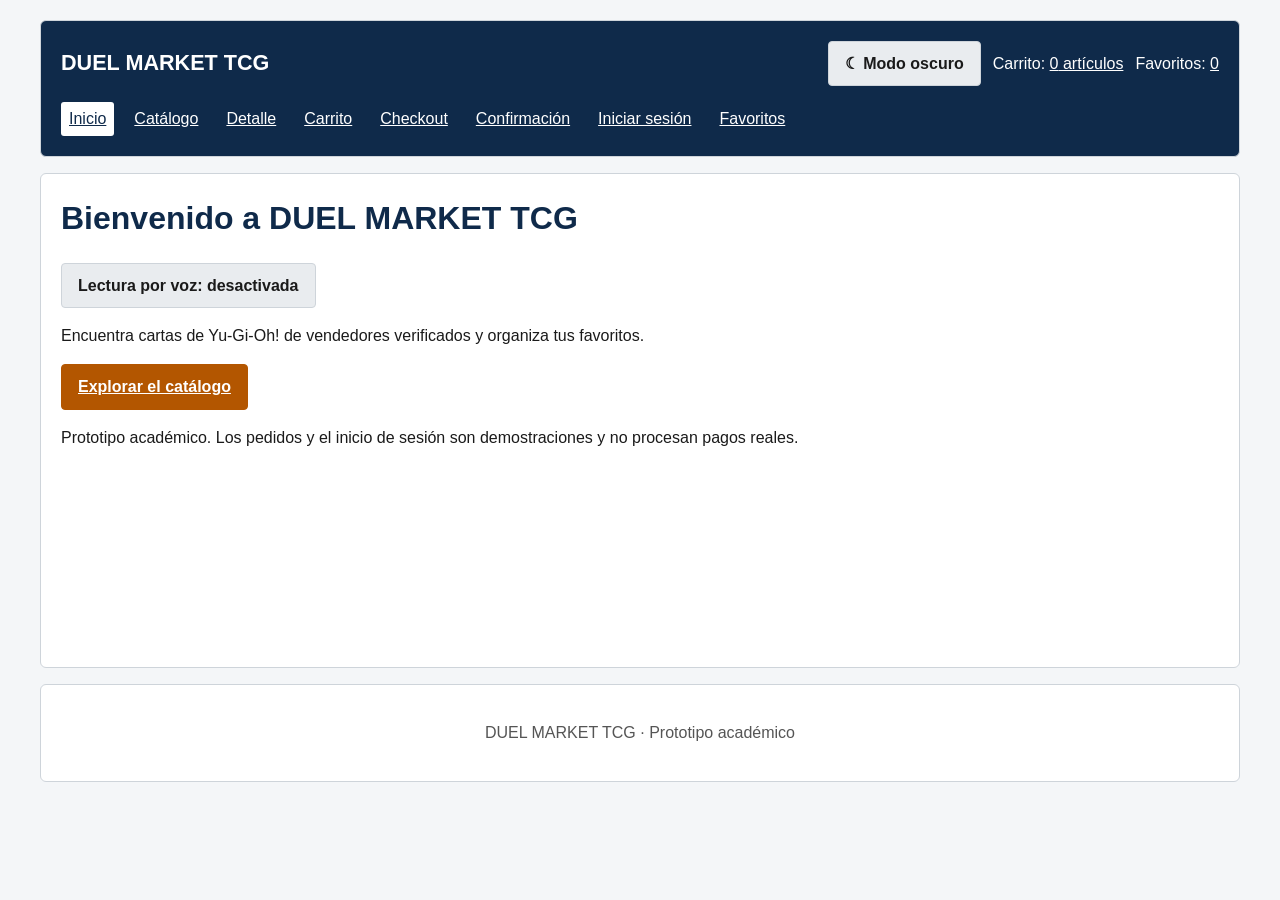
==== index.html @ 69a21726 "Create accessible multi-page DUEL MARKET site Co-authored-by: Copilot <223556219+Copilot@users.norep" ====
<!DOCTYPE html>
<html lang="es">
<head>
  <meta charset="UTF-8">
  <meta name="viewport" content="width=device-width, initial-scale=1">
  <title>DUEL MARKET TCG | Inicio</title>
  <link rel="stylesheet" href="styles.css">
  <script src="db.js" defer></script>
  <script src="app.js" defer></script>
</head>
<body>
  <header>
    <div class="header-bar">
      <a class="brand-title" href="index.html">DUEL MARKET TCG</a>
      <div class="header-actions">
        <button id="theme-btn" class="button-secondary" type="button" aria-pressed="false">☾ Modo oscuro</button>
        <span>Carrito: <a href="carrito.html"><span id="cart-count">0</span> artículos</a></span>
        <span>Favoritos: <a href="favoritos.html"><span id="favorite-count">0</span></a></span>
      </div>
    </div>
    <nav class="site-nav" aria-label="Navegación principal">
      <a href="index.html" aria-current="page">Inicio</a><a href="catalogo.html">Catálogo</a><a href="detalle.html">Detalle</a><a href="carrito.html">Carrito</a><a href="checkout.html">Checkout</a><a href="confirmacion.html">Confirmación</a><a href="login.html">Iniciar sesión</a><a href="favoritos.html">Favoritos</a>
    </nav>
  </header>
  <main>
    <h1>Bienvenido a DUEL MARKET TCG</h1>
    <button id="voice-btn" class="button-secondary" type="button" aria-pressed="false">Lectura por voz: desactivada</button><span id="voice-status" class="visually-hidden" role="status" aria-live="polite"></span>
    <p>Encuentra cartas de Yu-Gi-Oh! de vendedores verificados y organiza tus favoritos.</p>
    <p><a class="button button-primary" href="catalogo.html">Explorar el catálogo</a></p>
    <p>Prototipo académico. Los pedidos y el inicio de sesión son demostraciones y no procesan pagos reales.</p>
  </main>
  <footer><p>DUEL MARKET TCG · Prototipo académico</p></footer>
</body>
</html>
---- styles.css ----
:root {
  color-scheme: light;
  --bg: #f4f6f8;
  --card-bg: #fff;
  --gray-light: #e9ecef;
  --gray-border: #ced4da;
  --nav-blue: #0f2a4a;
  --text-main: #1a1a1a;
  --text-muted: #555;
  --accent-orange: #b35600;
  --accent-orange-hover: #8f4500;
  --success-green: #176b36;
  --danger-red: #b42323;
  --focus-color: #0056b3;
}

[data-theme="dark"] {
  color-scheme: dark;
  --bg: #151a21;
  --card-bg: #202833;
  --gray-light: #303b48;
  --gray-border: #596777;
  --nav-blue: #9fc5f4;
  --text-main: #f1f4f8;
  --text-muted: #c0c9d4;
  --accent-orange: #f28c28;
  --accent-orange-hover: #ffad58;
  --success-green: #69d391;
  --danger-red: #ff8585;
  --focus-color: #8fc5ff;
}

* { box-sizing: border-box; }
body {
  margin: 0;
  padding: 1.25rem;
  background: var(--bg);
  color: var(--text-main);
  font-family: "Segoe UI", Tahoma, Geneva, Verdana, sans-serif;
  line-height: 1.5;
}
a { color: #07599f; }
[data-theme="dark"] a { color: #9fc5f4; }
a:hover { text-decoration-thickness: 2px; }
:focus-visible { outline: 3px solid var(--focus-color); outline-offset: 3px; }
header, main, footer {
  max-width: 1200px;
  margin: 0 auto 1rem;
  padding: 1.25rem;
  border: 1px solid var(--gray-border);
  border-radius: 6px;
  background: var(--card-bg);
}
header { background: var(--nav-blue); color: #fff; }
header a { color: #fff; }
.header-bar, .header-actions, .site-nav, .actions, .search-group {
  display: flex;
  align-items: center;
  flex-wrap: wrap;
  gap: .75rem;
}
.header-bar { justify-content: space-between; }
.brand-title { color: #fff; font-size: 1.35rem; font-weight: 700; text-decoration: none; }
.site-nav { margin-top: 1rem; }
.site-nav a { padding: .3rem .5rem; border-radius: 3px; }
.site-nav a[aria-current="page"] { background: #fff; color: var(--nav-blue); }
main { min-height: 55vh; }
h1 { color: var(--nav-blue); margin-top: 0; }
header h1 { color: #fff; }
button, .button {
  display: inline-block;
  border: 1px solid var(--gray-border);
  border-radius: 4px;
  padding: .6rem 1rem;
  font: inherit;
  font-weight: 700;
  cursor: pointer;
  text-align: center;
}
.button-primary, button.button-primary { background: var(--accent-orange); color: #fff; border-color: var(--accent-orange); }
.button-secondary, button.button-secondary { background: var(--gray-light); color: var(--text-main); }
button:disabled { cursor: not-allowed; opacity: .65; }
input, select { width: 100%; padding: .6rem; border: 1px solid var(--gray-border); border-radius: 4px; background: var(--card-bg); color: var(--text-main); font: inherit; }
input[type="radio"] { width: auto; }
label { display: block; font-weight: 600; margin-bottom: .25rem; }
.form-group { margin: 0 0 1rem; }
.form-row, .checkout-grid, .detail-layout { display: grid; grid-template-columns: repeat(2, minmax(0, 1fr)); gap: 1.25rem; }
.card-grid { display: grid; grid-template-columns: repeat(auto-fill, minmax(210px, 1fr)); gap: 1rem; }
.card-box { display: flex; flex-direction: column; justify-content: space-between; gap: .75rem; border: 1px solid var(--gray-border); border-radius: 6px; padding: 1rem; background: var(--card-bg); }
.card-img-wrap { height: 210px; display: flex; justify-content: center; align-items: center; background: var(--bg); }
.card-img-wrap img { max-width: 100%; max-height: 100%; object-fit: contain; }
.price-tag { color: var(--success-green); font-size: 1.1rem; font-weight: 700; }
.favorite-toggle { align-self: flex-end; color: var(--danger-red); }
.table-wrap { overflow-x: auto; }
table { width: 100%; border-collapse: collapse; margin: .75rem 0 1rem; }
caption { padding: .5rem; text-align: left; font-weight: 700; color: var(--nav-blue); }
th, td { border: 1px solid var(--gray-border); padding: .6rem; text-align: left; }
th { background: var(--gray-light); }
.notice, .status { padding: .75rem; background: var(--gray-light); border-radius: 4px; }
.cart-item { display: flex; justify-content: space-between; align-items: center; gap: 1rem; padding: .75rem 0; border-bottom: 1px solid var(--gray-border); }
.pagination { display: flex; justify-content: center; align-items: center; flex-wrap: wrap; gap: .4rem; margin-top: 1rem; }
.pagination [aria-current="page"] { background: var(--nav-blue); color: #fff; }
.map-picker { min-height: 220px; position: relative; overflow: hidden; border: 1px solid var(--gray-border); border-radius: 6px; background: linear-gradient(28deg, transparent 46%, #fff 47%, #fff 52%, transparent 53%), linear-gradient(112deg, transparent 44%, #fff 45%, #fff 50%, transparent 51%), #dce8d5; }
.map-point { position: absolute; transform: translate(-50%, -50%); width: 2.5rem; height: 2.5rem; padding: 0; border-radius: 50%; background: #b42323; color: #fff; }
.map-point[aria-pressed="true"] { background: var(--nav-blue); color: #fff; }
.map-label { position: absolute; padding: .15rem .35rem; background: #fff; color: #253328; border-radius: 3px; }
footer { text-align: center; color: var(--text-muted); }
.visually-hidden { position: absolute; width: 1px; height: 1px; padding: 0; margin: -1px; overflow: hidden; clip: rect(0, 0, 0, 0); white-space: nowrap; border: 0; }
@media (max-width: 700px) {
  body { padding: .5rem; }
  header, main, footer { padding: 1rem; }
  .form-row, .checkout-grid, .detail-layout { grid-template-columns: 1fr; }
}
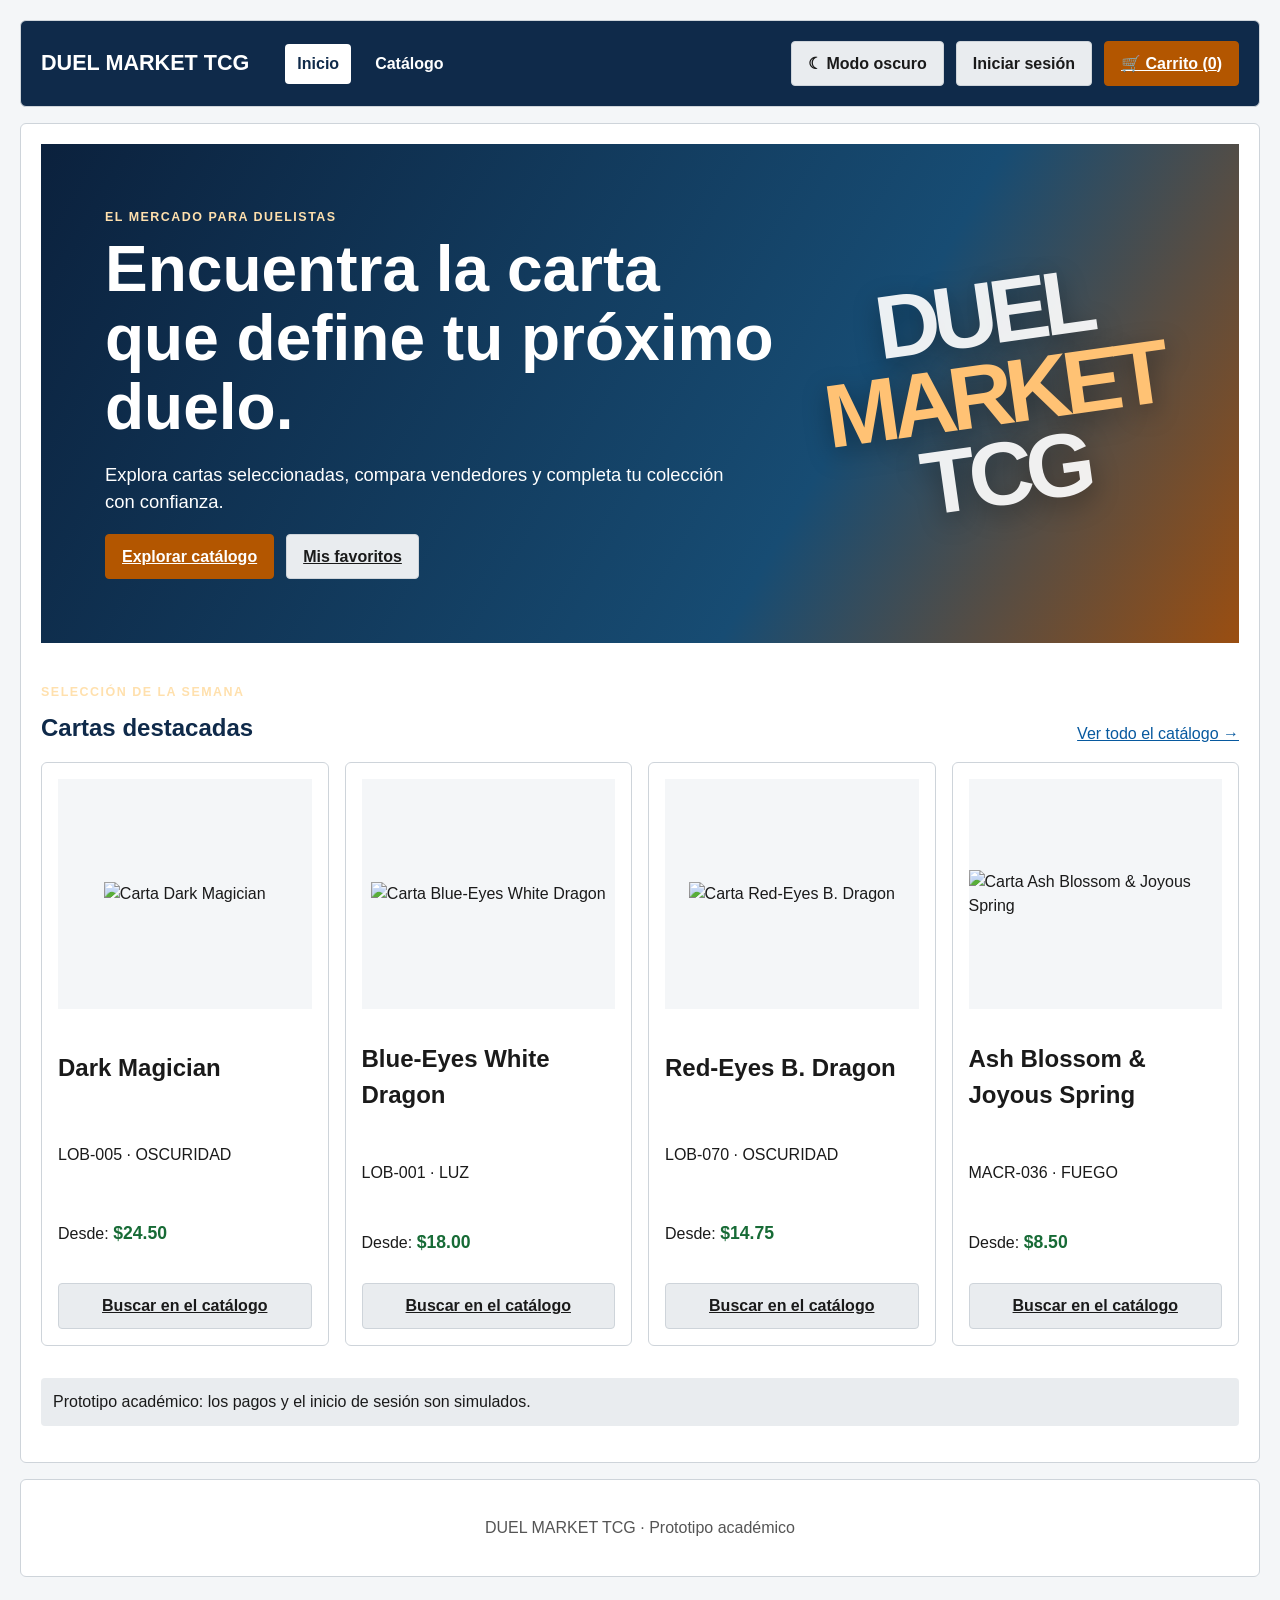
==== commit 176dacb2: "Improve storefront cart and checkout flows Co-authored-by: Copilot <223556219+Copilot@users.noreply." ====
--- a/index.html
+++ b/index.html
@@ -12,22 +12,38 @@
   <header>
     <div class="header-bar">
       <a class="brand-title" href="index.html">DUEL MARKET TCG</a>
+      <nav class="site-nav" aria-label="Navegación principal">
+        <a href="index.html" aria-current="page">Inicio</a>
+        <a href="catalogo.html">Catálogo</a>
+      </nav>
       <div class="header-actions">
         <button id="theme-btn" class="button-secondary" type="button" aria-pressed="false">☾ Modo oscuro</button>
-        <span>Carrito: <a href="carrito.html"><span id="cart-count">0</span> artículos</a></span>
-        <span>Favoritos: <a href="favoritos.html"><span id="favorite-count">0</span></a></span>
+        <button id="login-btn" class="button-secondary" type="button">Iniciar sesión</button>
+        <a id="btn-cart" class="button button-primary" href="carrito.html" aria-label="Abrir carrito, artículos: 0">🛒 Carrito (<span id="cart-count">0</span>)</a>
       </div>
     </div>
-    <nav class="site-nav" aria-label="Navegación principal">
-      <a href="index.html" aria-current="page">Inicio</a><a href="catalogo.html">Catálogo</a><a href="detalle.html">Detalle</a><a href="carrito.html">Carrito</a><a href="checkout.html">Checkout</a><a href="confirmacion.html">Confirmación</a><a href="login.html">Iniciar sesión</a><a href="favoritos.html">Favoritos</a>
-    </nav>
   </header>
   <main>
-    <h1>Bienvenido a DUEL MARKET TCG</h1>
-    <button id="voice-btn" class="button-secondary" type="button" aria-pressed="false">Lectura por voz: desactivada</button><span id="voice-status" class="visually-hidden" role="status" aria-live="polite"></span>
-    <p>Encuentra cartas de Yu-Gi-Oh! de vendedores verificados y organiza tus favoritos.</p>
-    <p><a class="button button-primary" href="catalogo.html">Explorar el catálogo</a></p>
-    <p>Prototipo académico. Los pedidos y el inicio de sesión son demostraciones y no procesan pagos reales.</p>
+    <section class="hero-banner">
+      <div>
+        <p class="eyebrow">EL MERCADO PARA DUELISTAS</p>
+        <h1>Encuentra la carta que define tu próximo duelo.</h1>
+        <p>Explora cartas seleccionadas, compara vendedores y completa tu colección con confianza.</p>
+        <div class="actions">
+          <a class="button button-primary" href="catalogo.html">Explorar catálogo</a>
+          <a class="button button-secondary" href="favoritos.html">Mis favoritos</a>
+        </div>
+      </div>
+      <div class="hero-art" aria-hidden="true"><span>DUEL</span><span>MARKET</span><span>TCG</span></div>
+    </section>
+    <section class="featured-section" aria-labelledby="featured-title">
+      <div class="section-heading">
+        <div><p class="eyebrow">SELECCIÓN DE LA SEMANA</p><h2 id="featured-title">Cartas destacadas</h2></div>
+        <a href="catalogo.html">Ver todo el catálogo →</a>
+      </div>
+      <div id="featured-products" class="card-grid"></div>
+    </section>
+    <p class="notice">Prototipo académico: los pagos y el inicio de sesión son simulados.</p>
   </main>
   <footer><p>DUEL MARKET TCG · Prototipo académico</p></footer>
 </body>
--- a/styles.css
+++ b/styles.css
@@ -23,8 +23,8 @@
   --nav-blue: #9fc5f4;
   --text-main: #f1f4f8;
   --text-muted: #c0c9d4;
-  --accent-orange: #f28c28;
-  --accent-orange-hover: #ffad58;
+  --accent-orange: #8f4500;
+  --accent-orange-hover: #703600;
   --success-green: #69d391;
   --danger-red: #ff8585;
   --focus-color: #8fc5ff;
@@ -44,14 +44,14 @@
 a:hover { text-decoration-thickness: 2px; }
 :focus-visible { outline: 3px solid var(--focus-color); outline-offset: 3px; }
 header, main, footer {
-  max-width: 1200px;
+  width: min(100%, 1360px);
   margin: 0 auto 1rem;
   padding: 1.25rem;
   border: 1px solid var(--gray-border);
   border-radius: 6px;
   background: var(--card-bg);
 }
-header { background: var(--nav-blue); color: #fff; }
+header { background: #0f2a4a; color: #fff; }
 header a { color: #fff; }
 .header-bar, .header-actions, .site-nav, .actions, .search-group {
   display: flex;
@@ -61,9 +61,9 @@
 }
 .header-bar { justify-content: space-between; }
 .brand-title { color: #fff; font-size: 1.35rem; font-weight: 700; text-decoration: none; }
-.site-nav { margin-top: 1rem; }
-.site-nav a { padding: .3rem .5rem; border-radius: 3px; }
-.site-nav a[aria-current="page"] { background: #fff; color: var(--nav-blue); }
+.site-nav { margin: 0 auto 0 1.5rem; }
+.site-nav a { padding: .5rem .75rem; border-radius: 4px; color: #fff; text-decoration: none; font-weight: 600; }
+.site-nav a:hover, .site-nav a[aria-current="page"] { background: #fff; color: #0f2a4a; }
 main { min-height: 55vh; }
 h1 { color: var(--nav-blue); margin-top: 0; }
 header h1 { color: #fff; }
@@ -78,16 +78,21 @@
   text-align: center;
 }
 .button-primary, button.button-primary { background: var(--accent-orange); color: #fff; border-color: var(--accent-orange); }
+a.button-primary { color: #fff; }
 .button-secondary, button.button-secondary { background: var(--gray-light); color: var(--text-main); }
 button:disabled { cursor: not-allowed; opacity: .65; }
-input, select { width: 100%; padding: .6rem; border: 1px solid var(--gray-border); border-radius: 4px; background: var(--card-bg); color: var(--text-main); font: inherit; }
+input, select, textarea { width: 100%; padding: .6rem; border: 1px solid var(--gray-border); border-radius: 4px; background: var(--card-bg); color: var(--text-main); font: inherit; }
+textarea { resize: vertical; }
 input[type="radio"] { width: auto; }
 label { display: block; font-weight: 600; margin-bottom: .25rem; }
 .form-group { margin: 0 0 1rem; }
 .form-row, .checkout-grid, .detail-layout { display: grid; grid-template-columns: repeat(2, minmax(0, 1fr)); gap: 1.25rem; }
-.card-grid { display: grid; grid-template-columns: repeat(auto-fill, minmax(210px, 1fr)); gap: 1rem; }
-.card-box { display: flex; flex-direction: column; justify-content: space-between; gap: .75rem; border: 1px solid var(--gray-border); border-radius: 6px; padding: 1rem; background: var(--card-bg); }
-.card-img-wrap { height: 210px; display: flex; justify-content: center; align-items: center; background: var(--bg); }
+.radio-option { display: flex; align-items: center; gap: .55rem; }
+.radio-option label { margin: 0; }
+.card-grid { display: grid; grid-template-columns: repeat(4, minmax(0, 1fr)); grid-auto-rows: 1fr; align-items: stretch; gap: 1rem; }
+.card-box { min-width: 0; display: flex; flex-direction: column; justify-content: space-between; gap: .75rem; border: 1px solid var(--gray-border); border-radius: 6px; padding: 1rem; background: var(--card-bg); }
+.card-box h2 { overflow-wrap: anywhere; }
+.card-img-wrap { flex: 0 0 230px; height: 230px; display: flex; justify-content: center; align-items: center; background: var(--bg); }
 .card-img-wrap img { max-width: 100%; max-height: 100%; object-fit: contain; }
 .price-tag { color: var(--success-green); font-size: 1.1rem; font-weight: 700; }
 .favorite-toggle { align-self: flex-end; color: var(--danger-red); }
@@ -97,17 +102,102 @@
 th, td { border: 1px solid var(--gray-border); padding: .6rem; text-align: left; }
 th { background: var(--gray-light); }
 .notice, .status { padding: .75rem; background: var(--gray-light); border-radius: 4px; }
+.status:empty { display: none; }
 .cart-item { display: flex; justify-content: space-between; align-items: center; gap: 1rem; padding: .75rem 0; border-bottom: 1px solid var(--gray-border); }
+.cart-group { margin: 1rem 0; padding: 0 1rem; border: 1px solid var(--gray-border); border-radius: 6px; background: var(--card-bg); }
+.cart-group-breakdown { padding-left: 1rem; border-top: 1px solid var(--gray-border); }
+.cart-item-detail { padding-left: 1rem; }
 .pagination { display: flex; justify-content: center; align-items: center; flex-wrap: wrap; gap: .4rem; margin-top: 1rem; }
-.pagination [aria-current="page"] { background: var(--nav-blue); color: #fff; }
-.map-picker { min-height: 220px; position: relative; overflow: hidden; border: 1px solid var(--gray-border); border-radius: 6px; background: linear-gradient(28deg, transparent 46%, #fff 47%, #fff 52%, transparent 53%), linear-gradient(112deg, transparent 44%, #fff 45%, #fff 50%, transparent 51%), #dce8d5; }
-.map-point { position: absolute; transform: translate(-50%, -50%); width: 2.5rem; height: 2.5rem; padding: 0; border-radius: 50%; background: #b42323; color: #fff; }
-.map-point[aria-pressed="true"] { background: var(--nav-blue); color: #fff; }
-.map-label { position: absolute; padding: .15rem .35rem; background: #fff; color: #253328; border-radius: 3px; }
+.pagination [aria-current="page"] { background: #0f2a4a; color: #fff; }
+.hero-banner {
+  display: grid;
+  grid-template-columns: minmax(0, 1.3fr) minmax(220px, .7fr);
+  align-items: center;
+  gap: 2rem;
+  min-height: 340px;
+  margin-bottom: 2.5rem;
+  padding: clamp(1.5rem, 5vw, 4rem);
+  overflow: hidden;
+  border: 0;
+  background: linear-gradient(120deg, #0b213d, #174c73 65%, #9a4e11);
+  color: #fff;
+}
+.hero-banner h1 { max-width: 760px; margin-bottom: 1rem; color: #fff; font-size: clamp(2.2rem, 5vw, 4rem); line-height: 1.08; }
+.hero-banner p:not(.eyebrow) { max-width: 620px; font-size: 1.15rem; }
+.hero-banner .button-secondary { color: var(--text-main); }
+.eyebrow { margin: 0 0 .5rem; color: #ffe0ad; font-size: .78rem; font-weight: 800; letter-spacing: .12em; }
+.hero-art { display: grid; justify-items: center; color: rgba(255,255,255,.92); font-size: clamp(2.8rem, 7vw, 6.5rem); font-weight: 900; line-height: .9; letter-spacing: -.08em; transform: rotate(-8deg); text-shadow: 0 8px 26px rgba(0,0,0,.35); }
+.hero-art span:nth-child(2) { color: #ffc274; }
+.featured-section { margin: 2rem 0; }
+.section-heading { display: flex; align-items: end; justify-content: space-between; gap: 1rem; margin-bottom: 1rem; }
+.section-heading h2 { margin: 0; color: var(--nav-blue); }
+.featured-section .card-box { min-height: 350px; }
+.login-dialog { width: min(92vw, 520px); max-width: 520px; max-height: 90vh; margin: auto; padding: 1.5rem; overflow-y: auto; border: 1px solid var(--gray-border); border-radius: 12px; background: var(--card-bg); color: var(--text-main); }
+.login-dialog::backdrop { background: rgba(7, 18, 32, .68); backdrop-filter: blur(3px); }
+.dialog-heading { display: flex; align-items: center; justify-content: space-between; gap: 1rem; }
+.dialog-heading h2 { margin: 0; color: var(--nav-blue); }
+.dialog-close { min-width: 2.5rem; padding: .35rem; font-size: 1.35rem; }
+.account-control { position: relative; }
+.account-menu {
+  position: absolute;
+  z-index: 20;
+  top: calc(100% + .6rem);
+  right: 0;
+  display: grid;
+  width: min(17rem, calc(100vw - 2rem));
+  gap: .35rem;
+  padding: .75rem;
+  border: 1px solid var(--gray-border);
+  border-radius: 8px;
+  background: var(--card-bg);
+  color: var(--text-main);
+  box-shadow: 0 12px 30px rgba(0, 0, 0, .28);
+}
+.account-menu a, .account-menu-logout {
+  display: block;
+  width: 100%;
+  padding: .65rem .75rem;
+  border: 0;
+  border-radius: 5px;
+  background: transparent;
+  color: var(--text-main);
+  text-align: left;
+  text-decoration: none;
+  font: inherit;
+}
+.account-menu a:hover, .account-menu-logout:hover { background: var(--gray-light); }
+.account-menu-heading {
+  margin: 0 0 .25rem;
+  padding: .4rem .75rem .65rem;
+  border-bottom: 1px solid var(--gray-border);
+  color: var(--text-muted);
+  font-size: .9rem;
+  overflow-wrap: anywhere;
+}
+.account-menu-logout { color: var(--danger-red); font-weight: 700; cursor: pointer; }
+.history-order { margin: 1rem 0; padding: 1rem; border: 1px solid var(--gray-border); border-radius: 8px; background: var(--card-bg); }
+.history-order h2 { margin-top: 0; font-size: 1.15rem; }
+[hidden] { display: none !important; }
 footer { text-align: center; color: var(--text-muted); }
 .visually-hidden { position: absolute; width: 1px; height: 1px; padding: 0; margin: -1px; overflow: hidden; clip: rect(0, 0, 0, 0); white-space: nowrap; border: 0; }
 @media (max-width: 700px) {
   body { padding: .5rem; }
   header, main, footer { padding: 1rem; }
-  .form-row, .checkout-grid, .detail-layout { grid-template-columns: 1fr; }
-}
+  .header-bar { align-items: flex-start; }
+  .brand-title { width: 100%; }
+  .site-nav { margin: 0; }
+  .header-actions { width: 100%; }
+  .header-actions > * { flex: 1; }
+  .header-actions { position: relative; }
+  .account-control { position: static; }
+  .card-grid { grid-template-columns: repeat(2, minmax(0, 1fr)); }
+  .hero-banner, .form-row, .checkout-grid, .detail-layout { grid-template-columns: 1fr; }
+  .hero-art { display: none; }
+  .section-heading { align-items: flex-start; flex-direction: column; }
+}
+@media (min-width: 701px) and (max-width: 1080px) {
+  .card-grid { grid-template-columns: repeat(3, minmax(0, 1fr)); }
+}
+@media (max-width: 480px) {
+  .card-grid { grid-template-columns: 1fr; }
+}
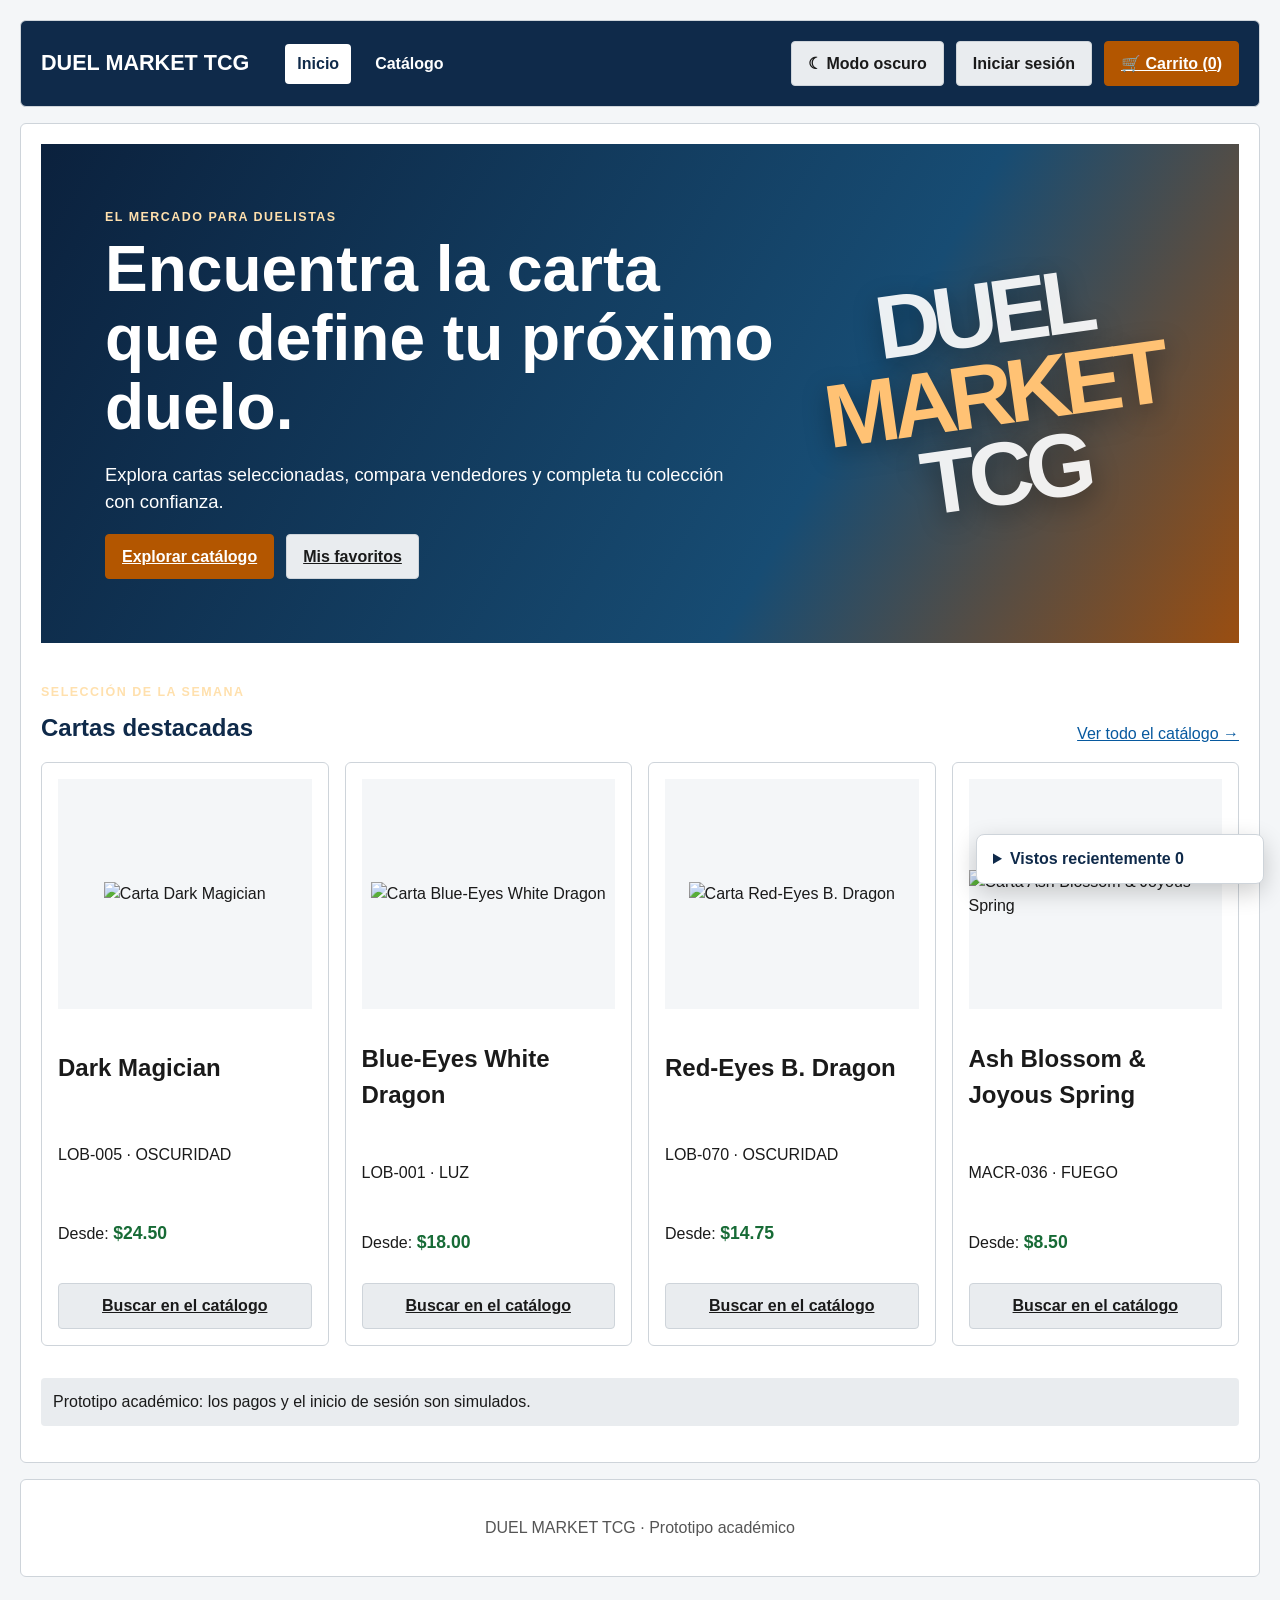
==== commit 36499d19: "Add catalog sorting and recent views Co-authored-by: Copilot <223556219+Copilot@users.noreply.github" ====
--- a/index.html
+++ b/index.html
@@ -45,6 +45,12 @@
     </section>
     <p class="notice">Prototipo académico: los pagos y el inicio de sesión son simulados.</p>
   </main>
+  <aside id="recently-viewed" class="recently-viewed" aria-label="Cartas vistas recientemente">
+    <details>
+      <summary>Vistos recientemente <span id="recently-viewed-count">0</span></summary>
+      <ul id="recently-viewed-list"></ul>
+    </details>
+  </aside>
   <footer><p>DUEL MARKET TCG · Prototipo académico</p></footer>
 </body>
 </html>
--- a/styles.css
+++ b/styles.css
@@ -177,6 +177,14 @@
 .account-menu-logout { color: var(--danger-red); font-weight: 700; cursor: pointer; }
 .history-order { margin: 1rem 0; padding: 1rem; border: 1px solid var(--gray-border); border-radius: 8px; background: var(--card-bg); }
 .history-order h2 { margin-top: 0; font-size: 1.15rem; }
+.recently-viewed { position: fixed; z-index: 10; right: 1rem; bottom: 1rem; width: min(18rem, calc(100vw - 2rem)); border: 1px solid var(--gray-border); border-radius: 8px; background: var(--card-bg); color: var(--text-main); box-shadow: 0 8px 24px rgba(0, 0, 0, .2); }
+.recently-viewed details { max-height: min(60vh, 32rem); overflow: auto; }
+.recently-viewed summary { padding: .75rem 1rem; color: var(--nav-blue); font-weight: 700; cursor: pointer; }
+.recently-viewed ul { display: grid; gap: .5rem; margin: 0; padding: 0 .75rem .75rem; list-style: none; }
+.recently-viewed li a { display: flex; align-items: center; gap: .65rem; padding: .4rem; border-radius: 5px; color: var(--text-main); text-decoration: none; }
+.recently-viewed li a:hover { background: var(--gray-light); }
+.recently-viewed li img { width: 2.5rem; height: 3.5rem; object-fit: contain; }
+.recently-viewed li span { overflow-wrap: anywhere; }
 [hidden] { display: none !important; }
 footer { text-align: center; color: var(--text-muted); }
 .visually-hidden { position: absolute; width: 1px; height: 1px; padding: 0; margin: -1px; overflow: hidden; clip: rect(0, 0, 0, 0); white-space: nowrap; border: 0; }
@@ -200,4 +208,5 @@
 }
 @media (max-width: 480px) {
   .card-grid { grid-template-columns: 1fr; }
-}
+  .recently-viewed { right: .5rem; bottom: .5rem; width: min(18rem, calc(100vw - 1rem)); }
+}
